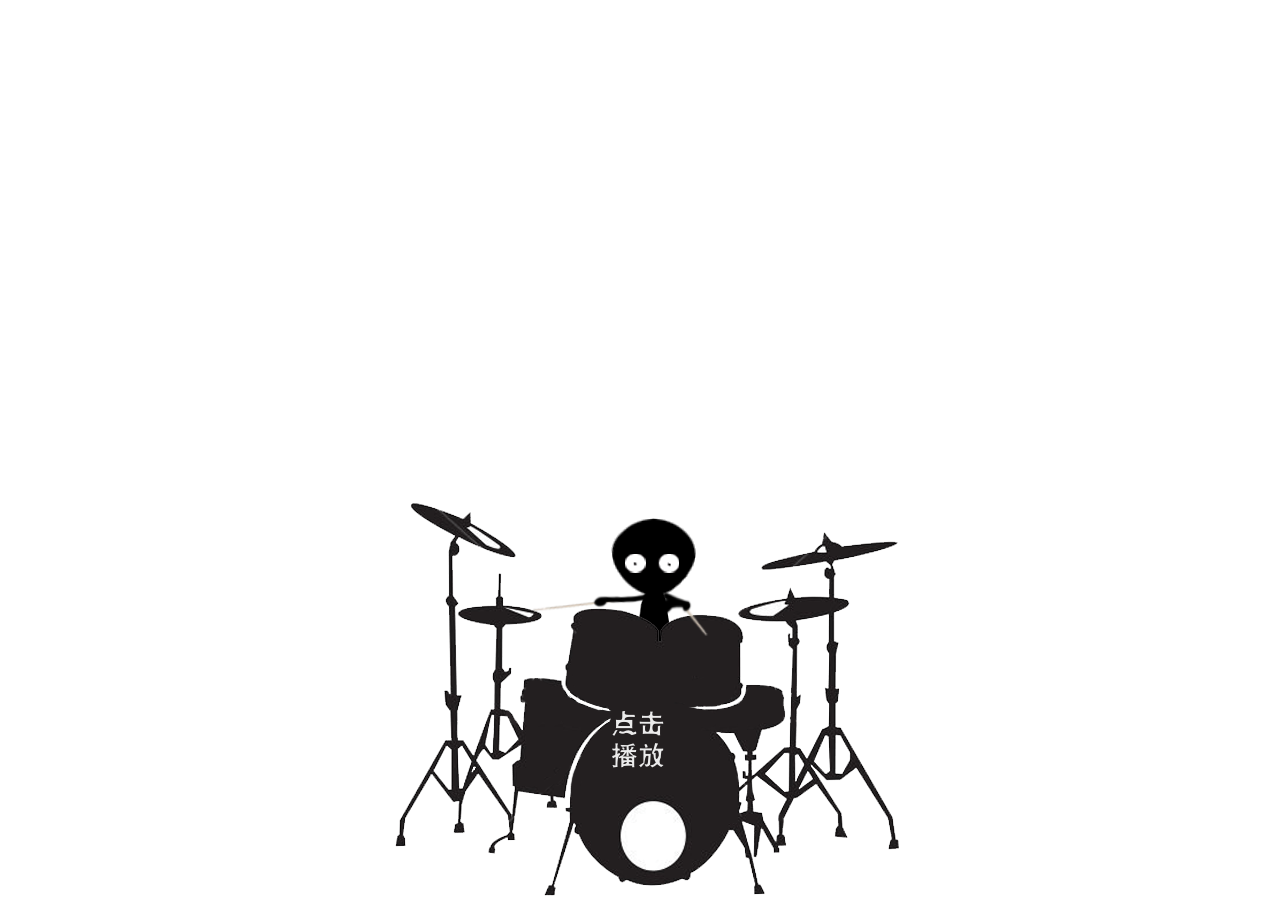
==== index.html @ 36b2d958 "html" ====
<!DOCTYPE html>
<html lang="en">
<head>
    <meta charset="UTF-8">
    <meta name="viewport"
          content="width=device-width, user-scalable=no, initial-scale=1.0, maximum-scale=1.0, minimum-scale=1.0">
    <title>My_Resume</title>
    <link rel="stylesheet" charset="utf-8" type="text/css" href="css/reset.min.css" />
    <link rel="stylesheet" charset="utf-8" type="text/css" href="css/swiper.min.css" />
    <link rel="stylesheet" charset="utf-8" type="text/css" href="css/index.css" />
</head>
<body>
    <section id="main" class="main">
        <!--MUSIC-->
        <div class="music" id="musicMenu">
            <audio id="musicAudio" src="audio/bgAudio.mp3" preload="none" loop ></audio>
        </div>
        <!-- CONTENT -->
        <div class="swiper-container">
            <div class="swiper-wrapper">
                <!-- slide 1 action -->
                <div class="swiper-slide page1">

                    <!-- center -->
                    <img src="img/one/1.bg.jpg"/>
                    <img src="img/one/1.center.png"/>
                    <img src="img/one/1.center_left.png"/>
                    <img src="img/one/1.center_right.png"/>
                    <!--<img id="start" src="img/one/1.center_down.png"/>-->

                    <!-- left -->
                    <img src="img/one/1.left_up.png"/>
                    <img src="img/one/1.left_center.png"/>
                    <img src="img/one/1.left_down.png"/>
                    <!-- right -->
                    <img src="img/one/1.right_up.png"/>
                    <img src="img/one/1.right_center.png"/>
                    <img src="img/one/1.right_down.png"/>

                    <img src="img/one/1.titles.png"/>
                    <span id="start" class=""></span>
                </div>
                <!-- slide 2  Job-->
                <div class="swiper-slide page2">
                    <img src="img/two/2.bg1.png"/>
                    <img src="img/two/2.bg2.jpg"/>
                    <img src="img/two/2.littePeople.png"/>
                    <img src="img/two/2.bg1.png"/>
                    <h2>工作经历</h2>

                    <section class="item1">
                        <img class="circleInner" src="img/two/2.circle_center.png"/>
                        <img class="circleOuter" src="img/two/2.circle_up.png"/>
                        <span class="time1">2015.3 -  2016.5</span>
                        <span class="detail1">北京联想利泰软件有限公司 .Net</span>
                    </section>

                    <section class="item2">
                        <img class="circleInner" src="img/two/2.circle_center.png"/>
                        <img  class="circleOuter" src="img/two/2.circle_up.png"/>
                        <span class="time2">2014.6 -  2015.3</span>
                        <span class="detail2">北京起讯名扬科技有限公司 .Net</span>
                    </section>

                    <section class="item3">
                        <img class="circleInner" src="img/two/2.circle_center.png"/>
                        <img class="circleOuter" src="img/two/2.circle_up.png"/>
                        <span class="time3">2013.3 -  2014.5</span>
                        <span class="detail3">北京融创禹诚科技发展有限公司</span>
                    </section>


                </div>
                <!-- slide 3  skill-->
                <div class="swiper-slide page3">

                    <img src="img/three/3.bg.jpg"/>
                    <img src="img/three/3.RunpPeople.gif"/>
                    <img src="img/three/3.tree1.png"/>
                    <img src="img/three/3.tree2.png"/>
                    <img src="img/three/3.tree3.png"/>
                    <img src="img/three/3.bg2.jpg"/>
                    <img src="img/three/3.stopPeople.png"/>
                    <img src="img/three/3.flyPeople.png"/>
                    <h2>专业技能</h2>

                    <section class="flyCon">
                        <span>Asp.Net</span>
                        <span>WebForm</span>
                        <span>MVC</span>
                        <span>AJAX</span>
                        <span>BootStrap</span>
                        <span>EasyUI</span>
                        <span>ExtJs</span>
                        <span>WebServers</span>
                        <span>SVN</span>
                        <span>TFS</span>
                        <span>GitHub</span>
                        <span>HTML5</span>
                        <span>Css3</span>
                        <span>SQL Server</span>
                        <span>MySQL</span>
                        <span>SSIS</span>
                    </section>

                    <section class="skillCon">
                        <p>
                            熟悉 .NetFramework ,C#, B/S、C/S模式编程.<br/>
                            熟悉Asp.Net MVC4.0 , Asp.Net WebForm 开发.<br/>
                            熟悉AJAX，JavaScript，JQuery<br/>
                            熟悉BootStrap，EasyUI，ExtJs 第三方JS类库<br/>
                            熟悉WebServers<br/>
                            熟悉SVN TFS GitHub代码管理工具<br/>
                            熟悉HTML5 ，Css3样式的编写<br/>
                            熟悉Microsoft SQL Server ，MySQL，SQL Server Integration Services
                        </p>
                    </section>

                </div>

                <!-- slide 4 project-->
                <div class="swiper-slide page4">
                    <img src="img/four/4.bg.jpg"/>
                    <img src="img/four/4.rightBottom.png"/>
                    <img src="img/four/4.floatCenter.png"/>
                    <h2>项目经验</h2>
                    <section class="pCon">
                        <i></i>
                        <span>联想TMS运输管理系统</span>
                        <i></i>
                        <span>联想SEC物流信息系统</span>
                        <i></i>
                        <span>世纪新塬OA系统</span>
                        <i></i>
                        <span>衣来衣往</span>
                        <i></i>
                        <span>餐饮平台</span>
                        <i></i>
                        <span>中国房地产策划师联谊会(微信公众号)</span>
                        <i></i>
                        <span>内容管理和商品销售系统</span>

                    </section>



                </div>

                <!-- slide 5 education experience-->
                <div class="swiper-slide page5">
                    <img src="img/five/5.bg.jpg"/>
                    <section class="info">
                        <span>殷世琦</span>
                        <span>150103<br/>10618</span>
                        <span>意向:</span>
                        <span>前端开发<br/>工程师</span>
                        <span>北京工业<br/>大学</span>
                        <span>三年.Net<br/>开发经验</span>
                    </section>
                </div>
            </div>

        </div>


    </section>





    <script type="text/javascript" charset="utf-8" src="js/swiper.min.js"></script>
    <script type="text/javascript" charset="utf-8" src="js/index.js"></script>

</body>
</html>
<script type="text/javascript">


</script>
---- css/index.css ----
html {
    font-size: 100px; /*DESW:640*960*/
}

html, body, .main, .swiper-container, .swiper-slide {
    width: 100%;
    height: 100%;
    overflow: hidden;
}



/* ======== page1 ======== */
.page1 {
    position: relative;
    /*background: url("../img/swiper/bg1.jpg") no-repeat;*/
    background-size: cover;
}

.page1 img {
    position: absolute;
    /*opacity: 0;*/
}

.page1 span{
    display: block;
    position:absolute;
    top:7.10rem;
    left:2.9rem;
    width:0.9rem;
    height:0.95rem;
    z-index:11;
    opacity:1;
    background:url("../img/one/1.center_down.png") no-repeat;

}

@media all and (max-width:400px){
    .page1 span{
        top:6.9rem;
        left:2.8rem;
        width:1.2rem;
        height: 1.2rem;
    }
}



.page1 .moveStart{
    -webkit-animation: fadeOutDownBig 1.5s linear 0s 1 both;
    animation: fadeOutDownBig 1.5s linear 0s 1 both;
}

@-webkit-keyframes fadeOutDownBig {
    from {
        opacity: 1;
    }

    to {
        opacity: 0;
        -webkit-transform: translate3d(0, 2000px, 0);
        transform: translate3d(0, 2000px, 0);
    }
}
@keyframes fadeOutDownBig {
    from {
        opacity: 1;
    }

    to {
        opacity: 0;
        -webkit-transform: translate3d(0, 2000px, 0);
        transform: translate3d(0, 2000px, 0);
    }
}



.page1 img:nth-child(1){
    top:0;
    left:0;
    width:6.4rem;
    height:10.08rem;
    opacity:0;
}

#page1 img:nth-child(1){
    -webkit-animation: bounceIn 0.5s linear 2s 1 both;
    animation: bounceIn 0.5s linear 2s 1 both;

}

@-webkit-keyframes bounceIn {
    from, 20%, 40%, 60%, 80%, to {
        -webkit-animation-timing-function: cubic-bezier(0.215, 0.610, 0.355, 1.000);
        animation-timing-function: cubic-bezier(0.215, 0.610, 0.355, 1.000);
    }

    0% {
        opacity: 0;
        -webkit-transform: scale3d(.3, .3, .3);
        transform: scale3d(.3, .3, .3);
    }

    20% {
        -webkit-transform: scale3d(1.1, 1.1, 1.1);
        transform: scale3d(1.1, 1.1, 1.1);
    }

    40% {
        -webkit-transform: scale3d(.9, .9, .9);
        transform: scale3d(.9, .9, .9);
    }

    60% {
        opacity: 1;
        -webkit-transform: scale3d(1.03, 1.03, 1.03);
        transform: scale3d(1.03, 1.03, 1.03);
    }

    80% {
        -webkit-transform: scale3d(.97, .97, .97);
        transform: scale3d(.97, .97, .97);
    }

    to {
        opacity: 1;
        -webkit-transform: scale3d(1, 1, 1);
        transform: scale3d(1, 1, 1);
    }
}
@keyframes bounceIn {
    from, 20%, 40%, 60%, 80%, to {
        -webkit-animation-timing-function: cubic-bezier(0.215, 0.610, 0.355, 1.000);
        animation-timing-function: cubic-bezier(0.215, 0.610, 0.355, 1.000);
    }

    0% {
        opacity: 0;
        -webkit-transform: scale3d(.3, .3, .3);
        transform: scale3d(.3, .3, .3);
    }

    20% {
        -webkit-transform: scale3d(1.1, 1.1, 1.1);
        transform: scale3d(1.1, 1.1, 1.1);
    }

    40% {
        -webkit-transform: scale3d(.9, .9, .9);
        transform: scale3d(.9, .9, .9);
    }

    60% {
        opacity: 1;
        -webkit-transform: scale3d(1.03, 1.03, 1.03);
        transform: scale3d(1.03, 1.03, 1.03);
    }

    80% {
        -webkit-transform: scale3d(.97, .97, .97);
        transform: scale3d(.97, .97, .97);
    }

    to {
        opacity: 1;
        -webkit-transform: scale3d(1, 1, 1);
        transform: scale3d(1, 1, 1);
    }
}


.page1 img:nth-child(2){
    top:4.85rem;
    left:0rem;
    width:6.4rem;
    height:4.27rem;
    z-index:10;
}

.page1 img:nth-child(3){
    top:5.86rem;
    left:2.22rem;
    width:1.04rem;
    height:0.34rem;
    -webkit-transform:scaleX(1.2) scaleZ(1.3) rotate(-5deg);
    transform:scaleX(1.2) scaleZ(1.3) rotate(-5deg);
}

#page1 img:nth-child(3){
    -webkit-animation: leftArm 0.5s linear 0s infinite both;
    animation: leftArm 0.5s linear 0s infinite both;
}

@-webkit-keyframes leftArm{
    0% {
        -webkit-transform: scaleX(1.2) scaleZ(1.3) rotate(7deg);
        transform: scaleX(1.2) scaleZ(1.3) rotate(7deg);
    }
    10%{
        -webkit-transform: scaleX(1.2) scaleZ(1.3) rotate(4.6deg);
        transform: scaleX(1.2) scaleZ(1.3) rotate(4.6deg);
    }
    15%{
        -webkit-transform: scaleX(1.2) scaleZ(1.3) rotate(2.2deg);
        transform: scaleX(1.2) scaleZ(1.3) rotate(2.2deg);
    }
    25%{
        -webkit-transform: scaleX(1.2) scaleZ(1.3) rotate(-0.2deg);
        transform: scaleX(1.2) scaleZ(1.3) rotate(-0.2deg);
    }
    35%{
        -webkit-transform: scaleX(1.2) scaleZ(1.3) rotate(-2.6deg);
        transform: scaleX(1.2) scaleZ(1.3) rotate(-2.6deg);
    }
    50%{
        -webkit-transform: scaleX(1.2) scaleZ(1.3) rotate(-5deg);
        transform: scaleX(1.2) scaleZ(1.3) rotate(-5deg);
    }
    70%{
        -webkit-transform: scaleX(1.2) scaleZ(1.3) rotate(-2.6deg);
        transform: scaleX(1.2) scaleZ(1.3) rotate(-2.6deg);
    }
    80%{
        -webkit-transform: scaleX(1.2) scaleZ(1.3) rotate(-0.2deg);
        transform: scaleX(1.2) scaleZ(1.3) rotate(-0.2deg);
    }
    95%{
        -webkit-transform: scaleX(1.2) scaleZ(1.3) rotate(4.6deg);
        transform: scaleX(1.2) scaleZ(1.3) rotate(4.6deg);
    }
    100%{
        -webkit-transform: scaleX(1.2) scaleZ(1.3) rotate(2.2deg);
        transform: scaleX(1.2) scaleZ(1.3) rotate(2.2deg);
    }

}
@keyframes leftArm{
    0% {
        -webkit-transform: scaleX(1.2) scaleZ(1.3) rotate(7deg);
        transform: scaleX(1.2) scaleZ(1.3) rotate(7deg);
    }
    10%{
        -webkit-transform: scaleX(1.2) scaleZ(1.3) rotate(4.6deg);
        transform: scaleX(1.2) scaleZ(1.3) rotate(4.6deg);
    }
    15%{
        -webkit-transform: scaleX(1.2) scaleZ(1.3) rotate(2.2deg);
        transform: scaleX(1.2) scaleZ(1.3) rotate(2.2deg);
    }
    25%{
        -webkit-transform: scaleX(1.2) scaleZ(1.3) rotate(-0.2deg);
        transform: scaleX(1.2) scaleZ(1.3) rotate(-0.2deg);
    }
    35%{
        -webkit-transform: scaleX(1.2) scaleZ(1.3) rotate(-2.6deg);
        transform: scaleX(1.2) scaleZ(1.3) rotate(-2.6deg);
    }
    50%{
        -webkit-transform: scaleX(1.2) scaleZ(1.3) rotate(-5deg);
        transform: scaleX(1.2) scaleZ(1.3) rotate(-5deg);
    }
    70%{
        -webkit-transform: scaleX(1.2) scaleZ(1.3) rotate(-2.6deg);
        transform: scaleX(1.2) scaleZ(1.3) rotate(-2.6deg);
    }
    80%{
        -webkit-transform: scaleX(1.2) scaleZ(1.3) rotate(-0.2deg);
        transform: scaleX(1.2) scaleZ(1.3) rotate(-0.2deg);
    }
    95%{
        -webkit-transform: scaleX(1.2) scaleZ(1.3) rotate(4.6deg);
        transform: scaleX(1.2) scaleZ(1.3) rotate(4.6deg);
    }
    100%{
        -webkit-transform: scaleX(1.2) scaleZ(1.3) rotate(2.2deg);
        transform: scaleX(1.2) scaleZ(1.3) rotate(2.2deg);
    }

}



.page1 img:nth-child(4){
    top:5.94rem;
    right:2.53rem;
    width:0.45rem;
    height:0.34rem;
    z-index:11;
    -webkit-transform:scaleX(1.05) scaleY(1.3) translate(0rem,0.02rem);
    transform:scaleX(1.05) scaleY(1.3) translate(0rem,0.02rem);

}

#page1 img:nth-child(4){
    -webkit-animation: rightArm 0.5s linear 2.5s infinite both;
    animation: rightArm 0.5s linear 2.5s infinite both;

}
@-webkit-keyframes rightArm{
    0%{
        -webkit-transform:scaleX(1.05) scaleY(1.3) translate(0rem,0.02rem);
        transform:scaleX(1.05) scaleY(1.3) translate(0rem,0.02rem);
    }
    15%{
        -webkit-transform:scaleX(1.05) scaleY(1.3) translate(0rem,0.03rem);
        transform:scaleX(1.05) scaleY(1.3) translate(0rem,0.04rem);
    }
    30%{
        -webkit-transform:scaleX(1.05) scaleY(1.4) translate(0rem,0.04rem);
        transform:scaleX(1.05) scaleY(1.4) translate(0rem,0.04rem);
    }
    45% {
        -webkit-transform:scaleX(1.05) scaleY(1.5) translate(0rem,0.05rem);
        transform:scaleX(1.05) scaleY(1.5) translate(0rem,0.05rem);
    }
    55%{
        -webkit-transform:scaleX(1.05) scaleY(1.4) translate(0rem,0.04rem);
        transform:scaleX(1.05) scaleY(1.4) translate(0rem,0.04rem);
    }
    70%{
        -webkit-transform:scaleX(1.05) scaleY(1.3) translate(0rem,0.03rem);
        transform:scaleX(1.05) scaleY(1.3) translate(0rem,0.03rem);
    }
    100%{
        -webkit-transform:scaleX(1.05) scaleY(1.3) translate(0rem,0.02rem);
        transform:scaleX(1.05) scaleY(1.3) translate(0rem,0.02rem);
    }

}
@keyframes rightArm{
    0%{
        -webkit-transform:scaleX(1.05) scaleY(1.3) translate(0rem,0.02rem);
        transform:scaleX(1.05) scaleY(1.3) translate(0rem,0.02rem);
    }
    15%{
        -webkit-transform:scaleX(1.05) scaleY(1.3) translate(0rem,0.03rem);
        transform:scaleX(1.05) scaleY(1.3) translate(0rem,0.04rem);
    }
    30%{
        -webkit-transform:scaleX(1.05) scaleY(1.4) translate(0rem,0.04rem);
        transform:scaleX(1.05) scaleY(1.4) translate(0rem,0.04rem);
    }
    45% {
        -webkit-transform:scaleX(1.05) scaleY(1.5) translate(0rem,0.05rem);
        transform:scaleX(1.05) scaleY(1.5) translate(0rem,0.05rem);
    }
    55%{
        -webkit-transform:scaleX(1.05) scaleY(1.4) translate(0rem,0.04rem);
        transform:scaleX(1.05) scaleY(1.4) translate(0rem,0.04rem);
    }
    70%{
        -webkit-transform:scaleX(1.05) scaleY(1.3) translate(0rem,0.03rem);
        transform:scaleX(1.05) scaleY(1.3) translate(0rem,0.03rem);
    }
    100%{
        -webkit-transform:scaleX(1.05) scaleY(1.3) translate(0rem,0.02rem);
        transform:scaleX(1.05) scaleY(1.3) translate(0rem,0.02rem);
    }

}



/* left */
.page1 img:nth-child(5){
    top:-0.9rem;
    left:-0.8rem;
    width:3.50rem;
    height:3.70rem;
    opacity:0;
}

.page1 img:nth-child(6){
    top:1.8rem;
    left:-0.1rem;
    width:2.77rem;
    height:2.04rem;
    opacity:0;
}

.page1 img:nth-child(7){
    top:3.3rem;
    left:0rem;
    width:2.77rem;
    height:5.97rem;
    opacity:0;
}

#page1 img:nth-child(5){
    -webkit-animation: bounceInRight 0.5s linear 0.3s 1 both;
    animation: bounceInRight 0.5s linear 0.3s 1 both;
}

#page1 img:nth-child(6){
    -webkit-animation: bounceInRight 0.5s linear 0.6s 1 both;
    animation: bounceInRight 0.5s linear 0.6s 1 both;
}

#page1 img:nth-child(7){
    -webkit-animation: bounceInRight 0.5s linear 0.0s 1 both;
    animation: bounceInRight 0.5s linear 0.0s 1 both;
}


@-webkit-keyframes bounceInRight {
    from, 60%, 75%, 90%, to {
        -webkit-animation-timing-function: cubic-bezier(0.215, 0.610, 0.355, 1.000);
        animation-timing-function: cubic-bezier(0.215, 0.610, 0.355, 1.000);
    }

    from {
        opacity: 0;
        -webkit-transform: translate3d(3000px, 0, 0);
        transform: translate3d(3000px, 0, 0);
    }

    60% {
        opacity: 1;
        -webkit-transform: translate3d(-25px, 0, 0);
        transform: translate3d(-25px, 0, 0);
    }

    75% {
        -webkit-transform: translate3d(10px, 0, 0);
        transform: translate3d(10px, 0, 0);
        opacity:1;
    }

    90% {
        -webkit-transform: translate3d(-5px, 0, 0);
        transform: translate3d(-5px, 0, 0);
    }

    to {
        opacity:1;
        -webkit-transform: none;
        transform: none;
    }
}
@keyframes bounceInRight {
    from, 60%, 75%, 90%, to {
        -webkit-animation-timing-function: cubic-bezier(0.215, 0.610, 0.355, 1.000);
        animation-timing-function: cubic-bezier(0.215, 0.610, 0.355, 1.000);
    }

    from {
        opacity: 0;
        -webkit-transform: translate3d(3000px, 0, 0);
        transform: translate3d(3000px, 0, 0);
    }

    60% {
        opacity: 1;
        -webkit-transform: translate3d(-25px, 0, 0);
        transform: translate3d(-25px, 0, 0);
    }

    75% {
        opacity:1;
        -webkit-transform: translate3d(10px, 0, 0);
        transform: translate3d(10px, 0, 0);
    }

    90% {
        -webkit-transform: translate3d(-5px, 0, 0);
        transform: translate3d(-5px, 0, 0);
    }

    to {
        opacity:1;
        -webkit-transform: none;
        transform: none;
    }
}


/* right */

.page1 img:nth-child(8){
    top:-0.9rem;
    right:-0.8rem;
    width:3.50rem;
    height:3.70rem;
    opacity:0;
}

.page1 img:nth-child(9){
    top:1.8rem;
    right:-0.1rem;
    width:2.77rem;
    height:2.04rem;
    opacity:0;
}

.page1 img:nth-child(10){
    top:3.3rem;
    right:0rem;
    width:2.77rem;
    height:5.97rem;
    opacity:0;
}


#page1 img:nth-child(8){
    -webkit-animation: bounceInLeft 0.5s linear 1.5s 1 both;
    animation: bounceInLeft 0.5s linear 1.5s 1 both;
}

#page1 img:nth-child(9){
    -webkit-animation: bounceInLeft 0.5s linear 1.2s 1 both;
    animation: bounceInLeft 0.5s linear 1.2s 1 both;
}

#page1 img:nth-child(10){
    -webkit-animation: bounceInLeft 0.5s linear 0.9s 1 both;
    animation: bounceInLeft 0.5s linear 0.9s 1 both;
}

@-webkit-keyframes bounceInLeft {
    from, 60%, 75%, 90%, to {
        -webkit-animation-timing-function: cubic-bezier(0.215, 0.610, 0.355, 1.000);
        animation-timing-function: cubic-bezier(0.215, 0.610, 0.355, 1.000);
    }

    0% {
        opacity: 0;
        -webkit-transform: translate3d(-3000px, 0, 0);
        transform: translate3d(-3000px, 0, 0);
    }

    60% {
        opacity: 1;
        -webkit-transform: translate3d(25px, 0, 0);
        transform: translate3d(25px, 0, 0);
    }

    75% {
        opacity:1;
        -webkit-transform: translate3d(-10px, 0, 0);
        transform: translate3d(-10px, 0, 0);
    }

    90% {
        -webkit-transform: translate3d(5px, 0, 0);
        transform: translate3d(5px, 0, 0);
    }

    to {
        opacity:1;
        -webkit-transform: none;
        transform: none;
    }
}

@keyframes bounceInLeft {
    from, 60%, 75%, 90%, to {
        -webkit-animation-timing-function: cubic-bezier(0.215, 0.610, 0.355, 1.000);
        animation-timing-function: cubic-bezier(0.215, 0.610, 0.355, 1.000);
    }

    0% {
        opacity: 0;
        -webkit-transform: translate3d(-3000px, 0, 0);
        transform: translate3d(-3000px, 0, 0);
    }

    60% {
        opacity: 1;
        -webkit-transform: translate3d(25px, 0, 0);
        transform: translate3d(25px, 0, 0);
    }

    75% {
        opacity:1;
        -webkit-transform: translate3d(-10px, 0, 0);
        transform: translate3d(-10px, 0, 0);
    }

    90% {
        -webkit-transform: translate3d(5px, 0, 0);
        transform: translate3d(5px, 0, 0);
    }

    to {
        opacity:1;
        -webkit-transform: none;
        transform: none;
    }
}


.page1 img:nth-child(11){
    top:2rem;
    left:2.7rem;
    width:1.02rem;
    height:1.97rem;
    opacity:0;
}

#page1 img:nth-child(11){
    -webkit-animation: rotateIn 1s linear 2.5s 1 both;
    animation: rotateIn 1s linear 2.5s 1 both;

}
@-webkit-keyframes rotateIn {
    from {
        -webkit-transform-origin: center;
        transform-origin: center;
        -webkit-transform: rotate3d(0, 0, 1, -200deg);
        transform: rotate3d(0, 0, 1, -200deg);
        opacity: 0;
    }

    to {
        -webkit-transform-origin: center;
        transform-origin: center;
        -webkit-transform: none;
        transform: none;
        opacity: 1;
    }
}

@keyframes rotateIn {
    from {
        -webkit-transform-origin: center;
        transform-origin: center;
        -webkit-transform: rotate3d(0, 0, 1, -200deg);
        transform: rotate3d(0, 0, 1, -200deg);
        opacity: 0;
    }

    to {
        -webkit-transform-origin: center;
        transform-origin: center;
        -webkit-transform: none;
        transform: none;
        opacity: 1;
    }
}



/* ======== page2 ======== */

.page2 {
    position: relative;
    /*background: url("../img/swiper/bg1.jpg") no-repeat;*/
    background-size: cover;
}

.page2 img{
    position:absolute;
}



.page2 img:nth-child(1){
    top:0;
    left:0;
    width:6.4rem;
    height:10.08rem;
    z-index:2;
    opacity: 0;
}

#page2 img:nth-child(1){
    -webkit-animation: slideInUp 1s linear 0s 1 both;
    animation: slideInUp 1s linear 0s 1 both;
}
@-webkit-keyframes slideInUp {
    from {

        -webkit-transform: translate3d(0, 100%, 0);
        transform: translate3d(0, 100%, 0);
        visibility: visible;
    }
    0%{
        opacity:0;
    }
    3%{
        opacity:1;
    }
    to {
        opacity:1;
        -webkit-transform: translate3d(0, 0, 0);
        transform: translate3d(0, 0, 0);
    }
}
@keyframes slideInUp {
    from {
        -webkit-transform: translate3d(0, 100%, 0);
        transform: translate3d(0, 100%, 0);
        visibility: visible;
    }
    0%{
        opacity:0;
    }
    3%{
        opacity:1;
    }
    to {
        opacity:1;
        -webkit-transform: translate3d(0, 0, 0);
        transform: translate3d(0, 0, 0);
    }
}


.page2 img:nth-child(2){
    top:6rem;
    left:0;
    width:16.8rem;
    height:3.55rem;
    z-index:1;
    opacity:0;
}
#page2 img:nth-child(2){
    -webkit-animation: leftRun 10s linear 1.1s 1 both;
    animation: leftRun 10s linear 1.1s 1 both;

}
@-webkit-keyframes leftRun{
    0%{
        left:0rem;
    }
    3%{
        opacity:1;
    }
    5%{

        left:-0.5rem;
    }
    10%{
        left:-1rem;
    }
    15%{
        left:-1.5rem;
    }
    20%{
        left:-2rem;
    }
    25%{
        left:-2.5rem;
    }
    30%{
        left:-3rem;
    }
    35%{
        left:-3.5rem;
    }
    40%{
        left:-4rem;
    }
    45%{
        left:-4.5rem;
    }
    50%{
        left:-5rem;
    }
    55%{
        left:-5.5rem;
    }
    60%{
        left:-6rem;
    }
    65%{
        left:-6.5rem;
    }
    70%{
        left:-7rem;
    }
    80%{
        left:-7.5rem;
    }
    90%{
        left:-8rem;
    }
    100%{
        opacity:1;
        left:-8.5rem;
    }
}
@keyframes leftRun{
    0%{
        left:0rem;
    }
    3%{
        opacity:1;
    }
    5%{

        left:-0.5rem;
    }
    10%{
        left:-1rem;
    }
    15%{
        left:-1.5rem;
    }
    20%{
        left:-2rem;
    }
    25%{
        left:-2.5rem;
    }
    30%{
        left:-3rem;
    }
    35%{
        left:-3.5rem;
    }
    40%{
        left:-4rem;
    }
    45%{
        left:-4.5rem;
    }
    50%{
        left:-5rem;
    }
    55%{
        left:-5.5rem;
    }
    60%{
        left:-6rem;
    }
    65%{
        left:-6.5rem;
    }
    70%{
        left:-7rem;
    }
    80%{
        left:-7.5rem;
    }
    90%{
        left:-8rem;
    }
    100%{
        opacity:1;
        left:-8.5rem;
    }
}



.page2 img:nth-child(3){
    top:1.85rem;
    left:1.6rem;
    width:0.31rem;
    height:0.68rem;
    z-index:2;
    opacity:0;
}

#page2 img:nth-child(3){
    -webkit-animation: moveJump 8s linear 2s 1 both;
    animation: moveJump 8s linear 2s 1 both;
}
@-webkit-keyframes moveJump{
0%{
    opacity:0.5;
    left:1.6rem;
}
3%{
    opacity:1;
}
5%{

    left:1.7rem;
}
10%{
    left:1.8rem;
}
15%{
    left:1.9rem;
}
20%{
    left:1.95rem;
}
25%{
    left:1.97rem;
}
30%{
    left:2.03rem;
}
35%{
    left:2.05rem;
}
40%{
    left:2.09rem;
}
45%{
    top:1.75rem;
    left:2.19rem;
}
50%{
    top:1.65rem;
    left:2.29rem;

}
55%{
    top:1.65rem;
    left:2.31rem;
}
60%{
    top:1.95rem;
    left:2.52rem;
}
65%{
    top:2.15rem;
    left:2.72rem;
}
70%{
    top:2.35rem;
    left:3.02rem;
}
75%{
    top:2.55rem;
    left:3.12rem;
}
80%{
    top:2.75rem;
    left:3.22rem;
}
85%{
    top:2.95rem;
    left:3.32rem;
}

90%{
    top:3.15rem;
    left:3.42rem;

}
95%{
    top:3.35rem;
    left:3.52rem;

}
100%{
    opacity:1;
    top:3.55rem;
    left:3.62rem;

}
}
@keyframes moveJump{
    0%{

        left:1.6rem;
    }
    3%{
        opacity:0.5;

    }
    5%{
        opacity:1;
        left:1.7rem;
    }
    10%{
        left:1.8rem;
    }
    15%{
        left:1.9rem;
    }
    20%{
        left:1.95rem;
    }
    25%{
        left:1.97rem;
    }
    30%{
        left:2.03rem;
    }
    35%{
        left:2.05rem;
    }
    40%{
        left:2.09rem;
    }
    45%{
        top:1.75rem;
        left:2.19rem;
    }
    50%{
        top:1.65rem;
        left:2.29rem;

    }
    55%{
        top:1.65rem;
        left:2.51rem;
    }
    60%{
        top:1.95rem;
        left:2.67rem;
    }
    65%{
        top:2.15rem;
        left:2.87rem;
    }
    70%{
        top:2.35rem;
        left:3.02rem;
    }
    75%{
        top:2.55rem;
        left:3.12rem;
    }
    80%{
        top:2.75rem;
        left:3.22rem;
    }
    85%{
        top:2.95rem;
        left:3.32rem;
    }

    90%{
         top:3.15rem;
         left:3.42rem;

     }
    95%{
        top:3.35rem;
        left:3.52rem;

    }
    100%{
        opacity:1;
        top:3.55rem;
        left:3.62rem;

    }
}



.page2 img:nth-child(4){
    top:0;
    left:0;
    width:6.4rem;
    height:10.08rem;
    z-index:2;
    opacity: 0;
    -webkit-transform:scaleX(3) scale(3);;
    transform:scaleX(3) scale(3);


}
#page2 img:nth-child(4){
    -webkit-animation: tada 1s linear 10s 1 both;
    animation: tada 1s linear 10s 1 both;

}
@-webkit-keyframes tada {
    from {
        opacity: 0;
        -webkit-transform: scale3d(1, 1, 1);
        transform: scale3d(1, 1, 1) scale(0);

    }

    10%, 20% {
        opacity: 1;
        -webkit-transform: scale3d(.9, .9, .9) rotate3d(0, 0, 1, -3deg);
        transform: scale3d(.9, .9, .9) rotate3d(0, 0, 1, -3deg) ;
    }

    30%, 50%, 70%, 90% {
        -webkit-transform: scale3d(1.1, 1.1, 1.1) rotate3d(0, 0, 1, 3deg);
        transform: scale3d(1.1, 1.1, 1.1) rotate3d(0, 0, 1, 3deg);
    }

    40%, 60%, 80% {
        -webkit-transform: scale3d(1.1, 1.1, 1.1) rotate3d(0, 0, 1, -3deg);
        transform: scale3d(1.1, 1.1, 1.1) rotate3d(0, 0, 1, -3deg);
    }

    to {
        opacity: 1;
        -webkit-transform: scale3d(1, 1, 1);
        transform: scale3d(1, 1, 1) scale(3);
    }
}
@keyframes tada {
    from {
        opacity: 0;
        -webkit-transform: scale3d(1, 1, 1);
        transform: scale3d(1, 1, 1) scale(0);

    }

    10%, 20% {
        opacity: 1;
        -webkit-transform: scale3d(.9, .9, .9) rotate3d(0, 0, 1, -3deg);
        transform: scale3d(.9, .9, .9) rotate3d(0, 0, 1, -3deg);
    }

    30%, 50%, 70%, 90% {
        -webkit-transform: scale3d(1.1, 1.1, 1.1) rotate3d(0, 0, 1, 3deg);
        transform: scale3d(1.1, 1.1, 1.1) rotate3d(0, 0, 1, 3deg);
    }

    40%, 60%, 80% {
        -webkit-transform: scale3d(1.1, 1.1, 1.1) rotate3d(0, 0, 1, -3deg);
        transform: scale3d(1.1, 1.1, 1.1) rotate3d(0, 0, 1, -3deg);
    }

    to {
        opacity: 1;
        -webkit-transform: scale3d(1, 1, 1);
        transform:scaleX(3) scale3d(1, 1, 1)  scale(3);

    }
}



.page2 h2{
    position:absolute;
    top: 1rem;
    left:1rem;
    /*font-family:"微软雅黑";*/
    z-index:3;
    opacity: 0;
    font-size:0.5rem;
    color:#fff;
}
#page2 h2{
    -webkit-animation: lightSpeedIn 1s linear 12s 1 both;
    animation: lightSpeedIn 1s linear 12s 1 both;

}
@-webkit-keyframes lightSpeedIn {
    from {
        -webkit-transform: translate3d(100%, 0, 0) skewX(-30deg);
        transform: translate3d(100%, 0, 0) skewX(-30deg);
        opacity: 0;
    }

    60% {
        -webkit-transform: skewX(20deg);
        transform: skewX(20deg);
        opacity: 1;
    }

    80% {
        -webkit-transform: skewX(-5deg);
        transform: skewX(-5deg);
        opacity: 1;
    }

    to {
        -webkit-transform: none;
        transform: none;
        opacity: 1;
    }
}
@keyframes lightSpeedIn {
    from {
        -webkit-transform: translate3d(100%, 0, 0) skewX(-30deg);
        transform: translate3d(100%, 0, 0) skewX(-30deg);
        opacity: 0;
    }

    60% {
        -webkit-transform: skewX(20deg);
        transform: skewX(20deg);
        opacity: 1;
    }

    80% {
        -webkit-transform: skewX(-5deg);
        transform: skewX(-5deg);
        opacity: 1;
    }

    to {
        -webkit-transform: none;
        transform: none;
        opacity: 1;
    }
}

/* circle */
.page2 img.circleInner{
    top:1.8rem;
    left:1.6rem;
    width:1.48rem;
    height:1.48rem;
    z-index:2;
}

.page2 img.circleOuter{
    top:1.8rem;
    left:1.6rem;
    width:1.72rem;
    height:1.71rem;
    z-index:2;
}

.page2 .item1 img:nth-child(1){
    top:2.3rem;
    left:0.6rem;
    width:1.48rem;
    height:1.48rem;
    z-index:3;
    opacity: 0;
}
#page2 .item1 img:nth-child(1){
    -webkit-animation: lightSpeedIn 1s linear 13s 1 both,fzhuan 5s linear 14s infinite both;
    animation: lightSpeedIn 1s linear 13s 1 both,fzhuan 5s linear 14s infinite both;
 }

.page2 .item1 img:nth-child(2){
    top:2.194rem;
    left:0.47rem;
    width:1.72rem;
    height:1.71rem;
    z-index:3;
    opacity: 0;
}

#page2 .item1 img:nth-child(2){
    -webkit-animation: lightSpeedIn 1s linear 14s 1 both,zhuan 3s linear 15s infinite both;
    animation: lightSpeedIn 1s linear 14s 1 both,zhuan 3s linear 15s infinite both;
}
@-webkit-keyframes lightSpeedIn {
    from {
        -webkit-transform: translate3d(100%, 0, 0) skewX(-30deg);
        transform: translate3d(100%, 0, 0) skewX(-30deg);
        opacity: 0;
    }

    60% {
        -webkit-transform: skewX(20deg);
        transform: skewX(20deg);
        opacity: 1;
    }

    80% {
        -webkit-transform: skewX(-5deg);
        transform: skewX(-5deg);
        opacity: 1;
    }

    to {
        -webkit-transform: none;
        transform: none;
        opacity: 1;
    }
}

@keyframes lightSpeedIn {
    from {
        -webkit-transform: translate3d(100%, 0, 0) skewX(-30deg);
        transform: translate3d(100%, 0, 0) skewX(-30deg);
        opacity: 0;
    }

    60% {
        -webkit-transform: skewX(20deg);
        transform: skewX(20deg);
        opacity: 1;
    }

    80% {
        -webkit-transform: skewX(-5deg);
        transform: skewX(-5deg);
        opacity: 1;
    }

    to {
        -webkit-transform: none;
        transform: none;
        opacity: 1;
    }
}

@-webkit-keyframes zhuan {
    to{
        /*transition:5s linear;*/
        -webkit-transform:rotate(360deg);
        transform:rotate(360deg);

    }
}

@keyframes zhuan {
    to{
    /*transition:10s linear;*/
    -webkit-transform:rotate(360deg);
    transform:rotate(360deg);

}
}
@-webkit-keyframes fzhuan {
    to{
        /*transition:10s linear;*/
        -webkit-transform:rotate(-360deg);
        transform:rotate(-360deg);

    }
}

@keyframes fzhuan {
    to{
        /*transition:10s linear;*/
        -webkit-transform:rotate(-360deg);
        transform:rotate(-360deg);

    }
}


.page2 span{
    position:absolute;
    /*display:block;*/
    width:0.7rem;
    height:0.7rem;
    font-size:0.1rem;
    color:#fff;
    z-index:3;
}

.page2 span.time1{
    top:2.6rem;
    left:1.03rem;
    opacity:0;
}
#page2 span.time1{
    -webkit-animation: zoomInDown 1s linear 15s 1 both;
    animation: zoomInDown 1s linear 15s 1 both;
}

.page2 span.detail1{
    top:2.59rem;
    left:0.5rem;
    width:5.5rem;
    height: 0.85rem;
    line-height:0.85rem;
    z-index:2;
    box-shadow:0.01rem 0.01rem 0.03rem #eee;
    text-indent:2rem;
    background-color:#051918;
    border-radius: 0.4rem;
    opacity:0;

}

#page2 span.detail1{
    -webkit-animation: zoomInDown 1s linear 14s 1 both;
    animation: zoomInDown 1s linear 14s 1 both;
}
@-webkit-keyframes zoomInDown {
    from {
        opacity: 0;
        -webkit-transform: scale3d(.1, .1, .1) translate3d(0, -1000px, 0);
        transform: scale3d(.1, .1, .1) translate3d(0, -1000px, 0);
        -webkit-animation-timing-function: cubic-bezier(0.550, 0.055, 0.675, 0.190);
        animation-timing-function: cubic-bezier(0.550, 0.055, 0.675, 0.190);
    }

    60% {
        opacity: 1;
        -webkit-transform: scale3d(.475, .475, .475) translate3d(0, 60px, 0);
        transform: scale3d(.475, .475, .475) translate3d(0, 60px, 0);
        -webkit-animation-timing-function: cubic-bezier(0.175, 0.885, 0.320, 1);
        animation-timing-function: cubic-bezier(0.175, 0.885, 0.320, 1);
    }
    to{
        opacity: 1;
    }
}

@keyframes zoomInDown {
    from {
        opacity: 0;
        -webkit-transform: scale3d(.1, .1, .1) translate3d(0, -1000px, 0);
        transform: scale3d(.1, .1, .1) translate3d(0, -1000px, 0);
        -webkit-animation-timing-function: cubic-bezier(0.550, 0.055, 0.675, 0.190);
        animation-timing-function: cubic-bezier(0.550, 0.055, 0.675, 0.190);
    }

    60% {
        opacity: 1;
        -webkit-transform: scale3d(.475, .475, .475) translate3d(0, 60px, 0);
        transform: scale3d(.475, .475, .475) translate3d(0, 60px, 0);
        -webkit-animation-timing-function: cubic-bezier(0.175, 0.885, 0.320, 1);
        animation-timing-function: cubic-bezier(0.175, 0.885, 0.320, 1);
    }
    to{
        opacity: 1;
    }

}



.page2 .item2 img:nth-child(1){
    top:4.8rem;
    left:0.6rem;
    width:1.48rem;
    height:1.48rem;
    z-index:3;
    opacity: 0;
}
#page2 .item2 img:nth-child(1){
    -webkit-animation: lightSpeedIn 1s linear 14.5s 1 both,fzhuan 5s linear 14.5s infinite both;
    animation: lightSpeedIn 1s linear 14.5s 1 both,fzhuan 5s linear 14.5s infinite both;
}

.page2 .item2 img:nth-child(2){
    top:4.694rem;
    left:0.47rem;
    width:1.72rem;
    height:1.71rem;
    z-index:3;
    opacity: 0;
}

#page2 .item2 img:nth-child(2){
    -webkit-animation: lightSpeedIn 1s linear 15s 1 both,zhuan 3s linear 15.5s infinite both;
    animation: lightSpeedIn 1s linear 15s 1 both,zhuan 3s linear 15.5s infinite both;
}




.page2 span.time2{
    top:5.1rem;
    left:1.03rem;
    opacity:0;
}
#page2 span.time2{
    -webkit-animation: zoomInLeft 1s linear 15.5s 1 both;
    animation: zoomInLeft 1s linear 15.5s 1 both;
}

@-webkit-keyframes zoomInLeft {
    from {
        opacity: 0;
        -webkit-transform: scale3d(.1, .1, .1) translate3d(-1000px, 0, 0);
        transform: scale3d(.1, .1, .1) translate3d(-1000px, 0, 0);
        -webkit-animation-timing-function: cubic-bezier(0.550, 0.055, 0.675, 0.190);
        animation-timing-function: cubic-bezier(0.550, 0.055, 0.675, 0.190);
    }

    60% {
        opacity: 1;
        -webkit-transform: scale3d(.475, .475, .475) translate3d(10px, 0, 0);
        transform: scale3d(.475, .475, .475) translate3d(10px, 0, 0);
        -webkit-animation-timing-function: cubic-bezier(0.175, 0.885, 0.320, 1);
        animation-timing-function: cubic-bezier(0.175, 0.885, 0.320, 1);
    }
    to{
        opacity: 1;
    }
}

@keyframes zoomInLeft {
    from {
        opacity: 0;
        -webkit-transform: scale3d(.1, .1, .1) translate3d(-1000px, 0, 0);
        transform: scale3d(.1, .1, .1) translate3d(-1000px, 0, 0);
        -webkit-animation-timing-function: cubic-bezier(0.550, 0.055, 0.675, 0.190);
        animation-timing-function: cubic-bezier(0.550, 0.055, 0.675, 0.190);
    }

    60% {
        opacity: 1;
        -webkit-transform: scale3d(.475, .475, .475) translate3d(10px, 0, 0);
        transform: scale3d(.475, .475, .475) translate3d(10px, 0, 0);
        -webkit-animation-timing-function: cubic-bezier(0.175, 0.885, 0.320, 1);
        animation-timing-function: cubic-bezier(0.175, 0.885, 0.320, 1);
    }
    to{
        opacity: 1;
    }
}


.page2 span.detail2{
    top:5.1rem;
    left:0.5rem;
    width:5.5rem;
    height: 0.85rem;
    line-height:0.85rem;
    z-index:2;
    box-shadow:0.01rem 0.01rem 0.03rem #eee;
    text-indent:2rem;
    background-color:#051918;
    border-radius: 0.4rem;
    opacity:0;

}

#page2 span.detail2{
    -webkit-animation: zoomInRight 1s linear 15s 1 both;
    animation: zoomInRight 1s linear 15s 1 both;
}

@-webkit-keyframes zoomInRight {
    from {
        opacity: 0;
        -webkit-transform: scale3d(.1, .1, .1) translate3d(1000px, 0, 0);
        transform: scale3d(.1, .1, .1) translate3d(1000px, 0, 0);
        -webkit-animation-timing-function: cubic-bezier(0.550, 0.055, 0.675, 0.190);
        animation-timing-function: cubic-bezier(0.550, 0.055, 0.675, 0.190);
    }

    60% {
        opacity: 1;
        -webkit-transform: scale3d(.475, .475, .475) translate3d(-10px, 0, 0);
        transform: scale3d(.475, .475, .475) translate3d(-10px, 0, 0);
        -webkit-animation-timing-function: cubic-bezier(0.175, 0.885, 0.320, 1);
        animation-timing-function: cubic-bezier(0.175, 0.885, 0.320, 1);
    }
    to{
        opacity: 1;
    }
}

@keyframes zoomInRight {
    from {
        opacity: 0;
        -webkit-transform: scale3d(.1, .1, .1) translate3d(1000px, 0, 0);
        transform: scale3d(.1, .1, .1) translate3d(1000px, 0, 0);
        -webkit-animation-timing-function: cubic-bezier(0.550, 0.055, 0.675, 0.190);
        animation-timing-function: cubic-bezier(0.550, 0.055, 0.675, 0.190);
    }

    60% {
        opacity: 1;
        -webkit-transform: scale3d(.475, .475, .475) translate3d(-10px, 0, 0);
        transform: scale3d(.475, .475, .475) translate3d(-10px, 0, 0);
        -webkit-animation-timing-function: cubic-bezier(0.175, 0.885, 0.320, 1);
        animation-timing-function: cubic-bezier(0.175, 0.885, 0.320, 1);
    }
    to{
        opacity: 1;
    }
}





.page2 .item3 img:nth-child(1){
    top:7.3rem;
    left:0.6rem;
    width:1.48rem;
    height:1.48rem;
    z-index:3;
    opacity: 0;
}
#page2 .item3 img:nth-child(1){
    -webkit-animation: lightSpeedIn 1s linear 15.5s 1 both,fzhuan 5s linear 15s infinite both;
    animation: lightSpeedIn 1s linear 15.5s 1 both,fzhuan 5s linear 15s infinite both;
}

.page2 .item3 img:nth-child(2){
    top:7.194rem;
    left:0.47rem;
    width:1.72rem;
    height:1.71rem;
    z-index:3;
    opacity: 0;
}

#page2 .item3 img:nth-child(2){
    -webkit-animation: lightSpeedIn 1s linear 16s 1 both,zhuan 3s linear 16s infinite both;
    animation: lightSpeedIn 1s linear 16s 1 both,zhuan 3s linear 16s infinite both;
}

.page2 span.time3{
    top:7.6rem;
    left:1.03rem;
    opacity:0;
}
#page2 span.time3{
    -webkit-animation: zoomInUp 1s linear 16s 1 both;
    animation: zoomInUp 1s linear 16s 1 both;
}

.page2 span.detail3{
    top:7.6rem;
    left:0.5rem;
    width:5.5rem;
    height: 0.85rem;
    line-height:0.85rem;
    z-index:2;
    box-shadow:0.01rem 0.01rem 0.03rem #eee;
    text-indent:2rem;
    background-color:#051918;
    border-radius: 0.4rem;
    opacity:0;

}

#page2 span.detail3{
    -webkit-animation: zoomInUp 1s linear 15.5s 1 both;
    animation: zoomInUp 1s linear 15.5s 1 both;
}


@-webkit-keyframes zoomInUp {
    from {
        opacity: 0;
        -webkit-transform: scale3d(.1, .1, .1) translate3d(0, 1000px, 0);
        transform: scale3d(.1, .1, .1) translate3d(0, 1000px, 0);
        -webkit-animation-timing-function: cubic-bezier(0.550, 0.055, 0.675, 0.190);
        animation-timing-function: cubic-bezier(0.550, 0.055, 0.675, 0.190);
    }

    60% {
        opacity: 1;
        -webkit-transform: scale3d(.475, .475, .475) translate3d(0, -60px, 0);
        transform: scale3d(.475, .475, .475) translate3d(0, -60px, 0);
        -webkit-animation-timing-function: cubic-bezier(0.175, 0.885, 0.320, 1);
        animation-timing-function: cubic-bezier(0.175, 0.885, 0.320, 1);
    }
    to{
        opacity:1;
    }
}

@keyframes zoomInUp {
    from {
        opacity: 0;
        -webkit-transform: scale3d(.1, .1, .1) translate3d(0, 1000px, 0);
        transform: scale3d(.1, .1, .1) translate3d(0, 1000px, 0);
        -webkit-animation-timing-function: cubic-bezier(0.550, 0.055, 0.675, 0.190);
        animation-timing-function: cubic-bezier(0.550, 0.055, 0.675, 0.190);
    }

    60% {
        opacity: 1;
        -webkit-transform: scale3d(.475, .475, .475) translate3d(0, -60px, 0);
        transform: scale3d(.475, .475, .475) translate3d(0, -60px, 0);
        -webkit-animation-timing-function: cubic-bezier(0.175, 0.885, 0.320, 1);
        animation-timing-function: cubic-bezier(0.175, 0.885, 0.320, 1);
    }
    to{
        opacity:1;
    }

}




/* ======== page3 ======== */

.page3 {
    position: relative;
    /*background: url("../img/swiper/bg1.jpg") no-repeat;*/
    background-size: cover;
}

.page3 img{
    position:absolute;
}

.page3 h2{
    position:absolute;
    top:1rem;
    left:1rem;
    color:white;
    font-size:0.8rem;

    z-index:3;
}

.page3 img:nth-child(1){
    top:0;
    left:0;
    width:25.19rem;
    height:10.08rem;
    opacity:1;
}
#page3 img:nth-child(1){

    -webkit-animation: runBg 10s linear 1s 1 both;
    animation: runBg 10s linear 1s 1 both;

}
@-webkit-keyframes runBg {
    0%{left:-0rem; }
    5%{left:-0.9rem;}
    10%{left:-1.8rem;}
    15%{left:-2.7rem;}
    20%{left:-3.6rem;}
    25%{left:-4.5rem;}
    30%{left:-5.4rem;}
    35%{left:-6.3rem;}
    40%{left:-7.2rem;}
    45%{left:-8.1rem;}
    50%{left:-9rem;}
    55%{left:-9.9rem;}
    60%{left:-10.8rem;}
    65%{left:-11.7rem;}
    70%{left:-12.6rem;}
    75%{left:-13.5rem;}
    80%{left:-14.4rem;}
    85%{left:-15.3rem;}
    90%{left:-16.2rem;}
    95%{left:-17.1rem;}
    100%{left:-18rem;}
    to{
        opacity:1;
        left:-18rem;
    }
}
@keyframes runBg {
    0%{left:-0rem;}
    5%{left:-0.9rem;}
    10%{left:-1.8rem;}
    15%{left:-2.7rem;}
    20%{left:-3.6rem;}
    25%{left:-4.5rem;}
    30%{left:-5.4rem;}
    35%{left:-6.3rem;}
    40%{left:-7.2rem;}
    45%{left:-8.1rem;}
    50%{left:-9rem;}
    55%{left:-9.9rem;}
    60%{left:-10.8rem;}
    65%{left:-11.7rem;}
    70%{left:-12.6rem;}
    75%{left:-13.5rem;}
    80%{left:-14.4rem;}
    85%{left:-15.3rem;}
    90%{left:-16.2rem;}
    95%{left:-17.1rem;}
    100%{left:-18rem;}
    to{
        opacity:1;
        left:-18rem;
    }
}






.page3 img:nth-child(2){
    top:9rem;
    left:-1rem;
    width:1.18rem;
    height:1.53rem;
    opacity:1;
    z-index:1;

}
#page3 img:nth-child(2){

    -webkit-animation: runBgPeople 13s linear 0s 1 both;
    animation: runBgPeople 13s linear 0s 1 both;

}
@-webkit-keyframes runBgPeople{
    0%{ left:-1rem;}
    6%{left:-0.48rem;}
    13%{left:-0rem;}
    19%{left:0.48rem;}
    25%{left:0.96rem;}
    31%{left:1.44rem;}
    37%{left:1.92rem;}
    43%{left:2.42rem;}
    49%{left:2.88rem;}
    55%{left:3.36rem;}
    62%{left:3.84rem;}
    68%{left:4.32rem;}
    74%{left:4.8rem;}
    81%{left:5.27rem;}
    87%{left:5.76rem;}
    95%{left:6.24rem;}
    100%{left:6.72rem;}
    to{
        left:6.7rem;
    }
}
@keyframes runBgPeople{
    0%{ left:-1rem;}
    6%{left:-0.48rem;}
    13%{left:-0rem;}
    19%{left:0.48rem;}
    25%{left:0.96rem;}
    31%{left:1.44rem;}
    37%{left:1.92rem;}
    43%{left:2.42rem;}
    49%{left:2.88rem;}
    55%{left:3.36rem;}
    62%{left:3.84rem;}
    68%{left:4.32rem;}
    74%{left:4.8rem;}
    81%{left:5.27rem;}
    87%{left:5.76rem;}
    95%{left:6.24rem;}
    100%{left:6.72rem;}
    to{
        left:6.7rem;
    }
}



.page3 img:nth-child(3){
    top:-1rem;
    left:1rem;
    width:10.5rem;
    height:12.56rem;
    opacity:0;
    z-index:2;
}
#page3 img:nth-child(3){

    -webkit-animation: runBgTree1 5s linear 5s 1 both;
    animation: runBgTree1 5s linear 5s 1 both;

}
@-webkit-keyframes runBgTree1{
    100%{left:-10rem; opacity:0}
    95%{left:-9.5rem;}
    90%{left:-9.0rem;}
    85%{left:-8.5rem;opacity:1}
    80%{left:-7.6rem;opacity:1}
    75%{left:-6.8rem;opacity:1}
    70%{left:-5.95rem;opacity:1}
    65%{left:-5.1rem;opacity:1}
    60%{left:-4.25rem;opacity:1}
    55%{left:-3.4rem;opacity:1}
    50%{left:-2.55rem;opacity:1}
    45%{left:-1.7rem;opacity:1}
    40%{left:-0.85rem;opacity:1}
    35%{left:-0rem;opacity:1}
    30%{left:0.85rem;opacity:1}
    25%{left:1.7rem;opacity:1}
    20%{left:2.55rem;opacity:1}
    15%{left:3.4rem;opacity:1}
    10%{left:4.25rem;opacity:1}
    5%{left:5.1rem;opacity:1}
    0%{left:7rem;opacity:1}
    to{
        opacity:0;
        left:-10rem;
    }
}
@keyframes runBgTree1{
    100%{left:-10rem; opacity:0}
    95%{left:-9.5rem;}
    90%{left:-9.0rem;}
    85%{left:-8.5rem;opacity:1}
    80%{left:-7.6rem;opacity:1}
    75%{left:-6.8rem;opacity:1}
    70%{left:-5.95rem;opacity:1}
    65%{left:-5.1rem;opacity:1}
    60%{left:-4.25rem;opacity:1}
    55%{left:-3.4rem;opacity:1}
    50%{left:-2.55rem;opacity:1}
    45%{left:-1.7rem;opacity:1}
    40%{left:-0.85rem;opacity:1}
    35%{left:-0rem;opacity:1}
    30%{left:0.85rem;opacity:1}
    25%{left:1.7rem;opacity:1}
    20%{left:2.55rem;opacity:1}
    15%{left:3.4rem;opacity:1}
    10%{left:4.25rem;opacity:1}
    5%{left:5.1rem;opacity:1}
    0%{left:7rem;opacity:1}
    to{
        opacity:0;
        left:-10rem;
    }
}



.page3 img:nth-child(4){
    top:6.92rem;
    left:2.5rem;
    width:2rem;
    height:2.8rem;
    opacity:1;
}


.page3 img:nth-child(5){
    top:8.1rem;
    left:1rem;
    width:1.31rem;
    height:1.70rem;
    opacity:1;
}
#page3 img:nth-child(5){
    -webkit-animation: runBgTree3 8s linear 1s 1 both;
    animation: runBgTree3 8s linear 1s 1 both;

}
@-webkit-keyframes runBgTree3 {
    0%{left:1rem;}
    10%{left:1.1rem;}
    20%{left:1.2rem;}
    30%{left:1.3rem;}
    40%{left:1.4rem;}
    50%{left:1.5rem;}
    60%{left:1.6rem;}
    70%{left:1.7rem;}
    80%{left:1.8rem;}
    90%{left:1.9rem;}
    100%{left:2rem;}
    to{
        left:2rem;
    }
}
@keyframes runBgTree3 {
    0%{left:1rem;}
    10%{left:1.1rem;}
    20%{left:1.2rem;}
    30%{left:1.3rem;}
    40%{left:1.4rem;}
    50%{left:1.5rem;}
    60%{left:1.6rem;}
    70%{left:1.7rem;}
    80%{left:1.8rem;}
    90%{left:1.9rem;}
    100%{left:2rem;}
    to{
        left:2rem;
    }
}


.page3 img:nth-child(6){
    top:0rem;
    left:0rem;
    width:6.42rem;
    height:10.08rem;
    opacity:0;
}
#page3 img:nth-child(6){
    -webkit-animation: fadeIn 1s linear 13s 1 both;
    animation: fadeIn 1s linear 13s 1 both;
}
@-webkit-keyframes fadeIn {
    from {
        opacity: 0;
    }

    to {
        opacity: 1;
    }
}

@keyframes fadeIn {
    from {
        opacity: 0;
    }

    to {
        opacity: 1;
    }
}

.page3 img:nth-child(7){
    top:7.8rem;
    left:2.5rem;
    width:1.42rem;
    height:1.71rem;
    opacity:0;
    z-index:3;
}
#page3 img:nth-child(7){
    -webkit-animation: fadeInOut 3.5s linear 13s 1 both;
    animation: fadeInOut 3.5s linear 13s 1 both;
}
@-webkit-keyframes fadeInOut {
    0%{
        opacity:0;
    }
    25%{
        opacity:0.5;
    }
    50%{
        opacity:1;
    }
    75%{
        opacity:0.5;
    }
    100%{
        opacity:0;
    }

}
@keyframes fadeInOut {
    0%{
        opacity:0;
    }
    25%{
        opacity:0.5;
    }
    50%{
        opacity:1;
    }
    75%{
        opacity:0.5;
    }
    100%{
        opacity:0;
    }
}


.page3 img:nth-child(8){
    top:2.2rem;
    left:0.9rem;
    width:4.12rem;
    height:7.45rem;
    opacity:0;
    z-index:3;
}
#page3 img:nth-child(8){
    -webkit-animation: rightInLef 5s linear 15s 1 both;
    animation: rightInLef 5s linear 15s 1 both;
}
@-webkit-keyframes rightInLef {
    0%{
        opacity:0;
    }
    25%{
        opacity:1;
        top:2.2rem;
        left:0.9rem;

    }
    50%{
        top:1.2rem;
        left:0.9rem;
        opacity:1;
    }
    100%{
        top:1.2rem;
        left:-4.1rem;
        opacity:1;
    }
    to{
        top:1.2rem;
        left:-4.1rem;
        opacity:1;
    }
}
@keyframes rightInLef {
    0%{
        opacity:0;
    }
    25%{
        opacity:1;
        top:2.2rem;
        left:0.9rem;

    }
    50%{
        top:1.2rem;
        left:0.9rem;
        opacity:1;
    }
    100%{
        top:1.2rem;
        left:-4.1rem;
        opacity:1;
    }
    to{
        top:1.2rem;
        left:-4.1rem;
        opacity:1;
    }
}

.page3 .flyCon span{
    position:absolute;
    left:7rem;
    font-size:0.3rem;
    z-index:4;
    color:#fff;
}
@-webkit-keyframes runFont {
    0%{
        left:7rem;
    }
    100%{
        left:-2rem;
    }
    to{
        left:-2rem;
    }
}
@keyframes runFont{
    0%{
        left:7rem;
    }
    100%{
        left:-2rem;
    }
    to{
        left:-2rem;
    }
}

.page3 .flyCon span:nth-child(1){
    top:4rem;
}
#page3 .flyCon span:nth-child(1){
    -webkit-animation: runFont 2.5s linear 1s 1 both;
    animation: runFont 2.5s linear 1s 1 both;
}


.page3 .flyCon span:nth-child(2){
    top:4.5rem;
}

#page3 .flyCon span:nth-child(2){
    -webkit-animation: runFont 2.5s linear 1.5s 1 both;
    animation: runFont 2.5s linear 1.5s 1 both;
}

.page3 .flyCon span:nth-child(3){
    top:2rem;
}
#page3 .flyCon span:nth-child(3){
    -webkit-animation: runFont 2.5s linear 1.8s 1 both;
    animation: runFont 2.5s linear 1.8s 1 both;
}

.page3 .flyCon span:nth-child(4){
    top:3.5rem;
}
#page3 .flyCon span:nth-child(4){
    -webkit-animation: runFont 2.5s linear 2.5s 1 both;
    animation: runFont 2.5s linear 2.5s 1 both;
}
.page3 .flyCon span:nth-child(5){
    top:5rem;
}
#page3 .flyCon span:nth-child(5){
    -webkit-animation: runFont 2.5s linear 3s 1 both;
    animation: runFont 2.5s linear 3s 1 both;
}

.page3 .flyCon span:nth-child(6){
    top:2.5rem;
}
#page3 .flyCon span:nth-child(6){
    -webkit-animation: runFont 2.5s linear 3.5s 1 both;
    animation: runFont 2.5s linear 3.5s 1 both;
}

.page3 .flyCon span:nth-child(7){
    top:4rem;
}
#page3 .flyCon span:nth-child(7){
    -webkit-animation: runFont 2.5s linear 4s 1 both;
    animation: runFont 2.5s linear 4s 1 both;
}

.page3 .flyCon span:nth-child(8){
    top:3rem;
}
#page3 .flyCon span:nth-child(8){
    -webkit-animation: runFont 2.5s linear 4.5s 1 both;
    animation: runFont 2.5s linear 4.5s 1 both;
}

.page3 .flyCon span:nth-child(9){
    top:5rem;
}
#page3 .flyCon span:nth-child(9){
    -webkit-animation: runFont 2.5s linear 5s 1 both;
    animation: runFont 2.5s linear 5s 1 both;
}

.page3 .flyCon span:nth-child(10){
    top:2.5rem;
}
#page3 .flyCon span:nth-child(10){
    -webkit-animation: runFont 2.5s linear 5.5s 1 both;
    animation: runFont 2.5s linear 5.5s 1 both;
}

.page3 .flyCon span:nth-child(11){
    top:2rem;

}
#page3 .flyCon span:nth-child(11){
    -webkit-animation: runFont 2.5s linear 6s 1 both;
    animation: runFont 2.5s linear 6s 1 both;
}

.page3 .flyCon span:nth-child(12){
    top:4.5rem;
}
#page3 .flyCon span:nth-child(12){
    -webkit-animation: runFont 2.5s linear 6.5s 1 both;
    animation: runFont 2.5s linear 6.5s 1 both;
}

.page3 .flyCon span:nth-child(13){
    top:5rem;
}
#page3 .flyCon span:nth-child(13){
    -webkit-animation: runFont 2.5s linear 7s 1 both;
    animation: runFont 2.5s linear 7s 1 both;
}

.page3 .flyCon span:nth-child(14){
    top:2rem;
}
#page3 .flyCon span:nth-child(14){
    -webkit-animation: runFont 2.5s linear 7.5s 1 both;
    animation: runFont 2.5s linear 7.5s 1 both;
}

.page3 .flyCon span:nth-child(15){
    top:3rem;
}
#page3 .flyCon span:nth-child(15){
    -webkit-animation: runFont 2.5s linear 8s 1 both;
    animation: runFont 2.5s linear 8s 1 both;
}

.page3 .flyCon span:nth-child(16){
    top:4rem;
}
#page3 .flyCon span:nth-child(16){
    -webkit-animation: runFont 2.5s linear 8.5s 1 both;
    animation: runFont 2.5s linear 8.5s 1 both;
}


.page3 .skillCon{
    position:absolute;
    top:2.5rem;
    left:1rem;
    line-height:0.4rem;
    color:#fff;
    opacity:0;
}

#page3 .skillCon {
    -webkit-animation: zoomIn 2s linear 13s 1 both;
    animation: zoomIn 2s linear 13s 1 both;
}

@-webkit-keyframes zoomIn {
    from {
        opacity: 0;
        -webkit-transform: scale3d(.3, .3, .3);
        transform: scale3d(.3, .3, .3);
    }

    50% {
        opacity: 1;
    }
    to{
        opacity: 1;
    }
}

@keyframes zoomIn {
    from {
        opacity: 0;
        -webkit-transform: scale3d(.3, .3, .3);
        transform: scale3d(.3, .3, .3);
    }
    50% {
        opacity: 1;
    }
    to{
        opacity: 1;
    }
}


/* ======== page4 ======== */


.page4 {
    position: relative;
    background-size: cover;
}

.page4 img{
    position:absolute;
}
.page4 h2{
    position:absolute;
    top:1rem;
    left:1rem;
    color:white;
    font-size:0.6rem;
    z-index:0;
}

#page4 h2{
    -webkit-animation: bounce 1.5s linear 0s 1 both;
    animation: bounce 1.5s linear 0s 1 both;

}
@-webkit-keyframes bounce {
    from, 20%, 53%, 80%, to {
        -webkit-animation-timing-function: cubic-bezier(0.215, 0.610, 0.355, 1.000);
        animation-timing-function: cubic-bezier(0.215, 0.610, 0.355, 1.000);
        -webkit-transform: translate3d(0, 0, 0);
        transform: translate3d(0, 0, 0);
    }

    40%, 43% {
        -webkit-animation-timing-function: cubic-bezier(0.755, 0.050, 0.855, 0.060);
        animation-timing-function: cubic-bezier(0.755, 0.050, 0.855, 0.060);
        -webkit-transform: translate3d(0, -30px, 0);
        transform: translate3d(0, -30px, 0);
    }

    70% {
        -webkit-animation-timing-function: cubic-bezier(0.755, 0.050, 0.855, 0.060);
        animation-timing-function: cubic-bezier(0.755, 0.050, 0.855, 0.060);
        -webkit-transform: translate3d(0, -15px, 0);
        transform: translate3d(0, -15px, 0);
    }

    90% {
        -webkit-transform: translate3d(0, -4px, 0);
        transform: translate3d(0, -4px, 0);
    }
}

@keyframes bounce {
    from, 20%, 53%, 80%, to {
        -webkit-animation-timing-function: cubic-bezier(0.215, 0.610, 0.355, 1.000);
        animation-timing-function: cubic-bezier(0.215, 0.610, 0.355, 1.000);
        -webkit-transform: translate3d(0, 0, 0);
        transform: translate3d(0, 0, 0);
    }

    40%, 43% {
        -webkit-animation-timing-function: cubic-bezier(0.755, 0.050, 0.855, 0.060);
        animation-timing-function: cubic-bezier(0.755, 0.050, 0.855, 0.060);
        -webkit-transform: translate3d(0, -30px, 0);
        transform: translate3d(0, -30px, 0);
    }

    70% {
        -webkit-animation-timing-function: cubic-bezier(0.755, 0.050, 0.855, 0.060);
        animation-timing-function: cubic-bezier(0.755, 0.050, 0.855, 0.060);
        -webkit-transform: translate3d(0, -15px, 0);
        transform: translate3d(0, -15px, 0);
    }

    90% {
        -webkit-transform: translate3d(0, -4px, 0);
        transform: translate3d(0, -4px, 0);
    }
}


.page4 img:nth-child(1){
    top:0;
    left:0;
    width:6.4rem;
    height:10.08rem;
    opacity:1;
}

.page4 img:nth-child(2){
    top:5rem;
    left:2.9rem;
    width:3.5rem;
    height:4.95rem;
    opacity:0;
}
#page4 img:nth-child(2){
    -webkit-animation: fadeInRight 2s linear 0s 1 both;
    animation: fadeInRight 2s linear 0s 1 both;

}
@-webkit-keyframes fadeInRight {
    from {
        opacity: 0;
        -webkit-transform: translate3d(100%, 0, 0);
        transform: translate3d(100%, 0, 0);
    }

    to {
        opacity: 1;
        -webkit-transform: none;
        transform: none;
    }
}

@keyframes fadeInRight {
    from {
        opacity: 0;
        -webkit-transform: translate3d(100%, 0, 0);
        transform: translate3d(100%, 0, 0);
    }

    to {
        opacity: 1;
        -webkit-transform: none;
        transform: none;
    }
}


.page4 img:nth-child(3){
    top:1rem;
    left:7rem;
    width:2rem;
    height:2.73rem;
    opacity:1;
}
#page4 img:nth-child(3){
    -webkit-animation: rightInLef 5s linear 2s 1 both;
    animation: rightInLef 5s linear 2s 1 both;

}

.page4 .pCon span{
    position:absolute;
    left:1rem;
    font-size:0.3rem;
    color:rgba(255,255,255,0.8);
    opacity:0;
}

.page4 .pCon i{
    position:absolute;
    top:1rem;
    left:0.5rem;
    opacity:0;
    /*height:0.1rem;*/
    border:0.01rem solid rgba(79, 226, 219, 0.49);
}
.page4 .pCon i:nth-child(1){
    top:2rem;
}
#page4 .pCon i:nth-child(1) {
    -webkit-animation: heightLong 1s linear 5s 1 both;
    animation: heightLong 1s linear 5s 1 both;
}
@-webkit-keyframes heightLong {
    0%{
        opacity:0;
        height:0rem;
    }
    5%{
        opacity:1;
    }
    100%{
        opacity:1;
        height:0.4rem;
    }
    to{
        opacity:1;
        height:0.4rem;
    }
}
@keyframes heightLong {
    0%{
        opacity:0;
        height:0rem;
    }
    5%{
        opacity:1;
    }
    100%{
        opacity:1;
        height:0.4rem;
    }
    to{
        opacity:1;
        height:0.4rem;
    }
}

.page4 .pCon span:nth-child(2){
    top:2rem;
}
#page4 .pCon span:nth-child(2) {
    -webkit-animation: bounceInRight 2s linear 5.5s 1 both;
    animation: bounceInRight 2s linear 5.5s 1 both;
}

.page4 .pCon i:nth-child(3){
    top:2.5rem;
}
#page4 .pCon i:nth-child(3) {
    -webkit-animation: heightLong 1s linear 6s 1 both;
    animation: heightLong 1s linear 6s 1 both;
}
.page4 .pCon span:nth-child(4){
    top:2.5rem;
}
#page4 .pCon span:nth-child(4) {
    -webkit-animation: bounceInRight 2s linear 6.5s 1 both;
    animation: bounceInRight 2s linear 6.5s 1 both;
}
.page4 .pCon i:nth-child(5){
    top:3rem;
}
#page4 .pCon i:nth-child(5) {
    -webkit-animation: heightLong 1s linear 7s 1 both;
    animation: heightLong 1s linear 7s 1 both;
}

.page4 .pCon span:nth-child(6){
    top:3rem;
}
#page4 .pCon span:nth-child(6) {
    -webkit-animation: bounceInRight 2s linear 7.5s 1 both;
    animation: bounceInRight 2s linear 7.5s 1 both;
}
.page4 .pCon i:nth-child(7){
    top:3.5rem;
}
#page4 .pCon i:nth-child(7) {
    -webkit-animation: heightLong 1s linear 8s 1 both;
    animation: heightLong 1s linear 8s 1 both;
}

.page4 .pCon span:nth-child(8){
    top:3.5rem;
}
#page4 .pCon span:nth-child(8) {
    -webkit-animation: bounceInRight 2s linear 8.5s 1 both;
    animation: bounceInRight 2s linear 8.5s 1 both;
}
.page4 .pCon i:nth-child(9){
    top:4rem;
}
#page4 .pCon i:nth-child(9) {
    -webkit-animation: heightLong 1s linear 9s 1 both;
    animation: heightLong 1s linear 9s 1 both;
}

.page4 .pCon span:nth-child(10){
    top:4rem;
}
#page4 .pCon span:nth-child(10) {
    -webkit-animation: bounceInRight 2s linear 9.5s 1 both;
    animation: bounceInRight 2s linear 9.5s 1 both;
}
.page4 .pCon i:nth-child(11){
    top:4.5rem;
}
#page4 .pCon i:nth-child(11) {
    -webkit-animation: heightLong 1s linear 10s 1 both;
    animation: heightLong 1s linear 10s 1 both;
}

.page4 .pCon span:nth-child(12){
    top:4.5rem;

}
#page4 .pCon span:nth-child(12) {
    -webkit-animation: bounceInRight 2s linear 10.5s 1 both;
    animation: bounceInRight 2s linear 10.5s 1 both;
}
.page4 .pCon i:nth-child(13){
    top:5rem;
}
#page4 .pCon i:nth-child(13) {
    -webkit-animation: heightLong 1s linear 11s 1 both;
    animation: heightLong 1s linear 11s 1 both;
}

.page4 .pCon span:nth-child(14){
    top:5rem;

}
#page4 .pCon span:nth-child(14) {
    -webkit-animation: bounceInRight 2s linear 11.5s 1 both;
    animation: bounceInRight 2s linear 11.5s 1 both;
}



/* ======== page5 ======== */





.page5 {
    position: relative;
    background-size: cover;
}

.page5 img{
    position:absolute;
}

.page5 img:nth-child(1){
    top:0;
    left:0;
    width:6.4rem;
    height:10.08rem;
    /*opacity:0;*/
}



#page5 img:nth-child(1){
    -webkit-animation: pulse 1s linear 0s 1 both;
    animation: pulse 1s linear 0s 1 both;
}
@-webkit-keyframes pulse {
    from {
        -webkit-transform: scale3d(1, 1, 1);
        transform: scale3d(1, 1, 1);
    }

    50% {
        -webkit-transform: scale3d(1.05, 1.05, 1.05);
        transform: scale3d(1.05, 1.05, 1.05);
    }

    to {
        -webkit-transform: scale3d(1, 1, 1);
        transform: scale3d(1, 1, 1);
    }
}
@keyframes pulse {
    from {
        -webkit-transform: scale3d(1, 1, 1);
        transform: scale3d(1, 1, 1);
    }

    50% {
        -webkit-transform: scale3d(1.05, 1.05, 1.05);
        transform: scale3d(1.05, 1.05, 1.05);
    }

    to {
        -webkit-transform: scale3d(1, 1, 1);
        transform: scale3d(1, 1, 1);
    }
}

.page5 .info span{
    position:absolute;
    top:1rem;
    left:1rem;
    width:1rem;
    height:1rem;
    z-index:1;
    text-align: center;
    border-radius: 50%;
    color:#fff;
    background-color:rgba(45, 44, 44,0.9);
    box-shadow: 0.01rem 0.01rem 0.03rem #051918;
    opacity:0;
}

.page5 .info span:nth-child(1){
    width:1rem;
    height:1rem;
    line-height:1rem;
    top:6rem;
    left:3.6rem;
    z-index:1;
}
#page5 .info span:nth-child(1){
    -webkit-animation: pulseRadius 2s linear 1s 1 both;
    animation: pulseRadius 2s linear 1s 1 both;
}
.page5 .info span:nth-child(2){
    top:6rem;
    left:4.4rem;
    width:1.4rem;
    height:1rem;
    padding-top:0.4rem;

}
#page5 .info span:nth-child(2){
    -webkit-animation: pulseRadius 2s linear 1.5s 1 both;
    animation: pulseRadius 2s linear 1.5s 1 both;
}
.page5 .info span:nth-child(3){
    top:7rem;
    left:0.7rem;
    width:1rem;
    height:1rem;
    line-height:1rem;
    z-index:1;
}
#page5 .info span:nth-child(3){
    -webkit-animation: pulseRadius 2s linear 2s 1 both;
    animation: pulseRadius 2s linear 2s 1 both;
}
.page5 .info span:nth-child(4){
    top:7rem;
    left:1.4rem;
    width:1.4rem;
    height:1rem;
    padding-top:0.4rem;

}
#page5 .info span:nth-child(4){
    -webkit-animation: pulseRadius 2s linear 2.5s 1 both;
    animation: pulseRadius 2s linear 2.5s 1 both;
}
.page5 .info span:nth-child(5){
    top:8rem;
    left:4.4rem;
    width:1.4rem;
    height:1rem;
    padding-top:0.4rem;
}
#page5 .info span:nth-child(5){
    -webkit-animation: pulseRadius 2s linear 3s 1 both;
    animation: pulseRadius 2s linear 3s 1 both;
}
.page5 .info span:nth-child(6){
    top:5rem;
    left:0.4rem;
    width:1.4rem;
    height:1rem;
    padding-top:0.4rem;
    opacity:0;
}

#page5 .info span:nth-child(6){
    -webkit-animation: pulseRadius 2s linear 3.5s 1 both;
    animation: pulseRadius 2s linear 3.5s 1 both;
}


@-webkit-keyframes pulseRadius {
    from {
        -webkit-transform: scale3d(1, 1, 1);
        transform: scale3d(1, 1, 1);
    }
    0%{
        opacity:0;
    }
    50% {
        opacity:1;
        -webkit-transform: scale3d(1.05, 1.05, 1.05);
        transform: scale3d(1.05, 1.05, 1.05);
    }

    to {
        opacity:1;
        -webkit-transform: scale3d(1, 1, 1);
        transform: scale3d(1, 1, 1);
    }
}
@keyframes pulseRadius {
    from {
        -webkit-transform: scale3d(1, 1, 1);
        transform: scale3d(1, 1, 1);
    }
    0%{
        opacity:0;
    }
    50% {
        opacity:1;
        -webkit-transform: scale3d(1.35, 1.35, 1.35);
        transform: scale3d(1.35, 1.35, 1.35);
    }

    to {
        opacity:1;
        -webkit-transform: scale3d(1, 1, 1);
        transform: scale3d(1, 1, 1);
    }
}
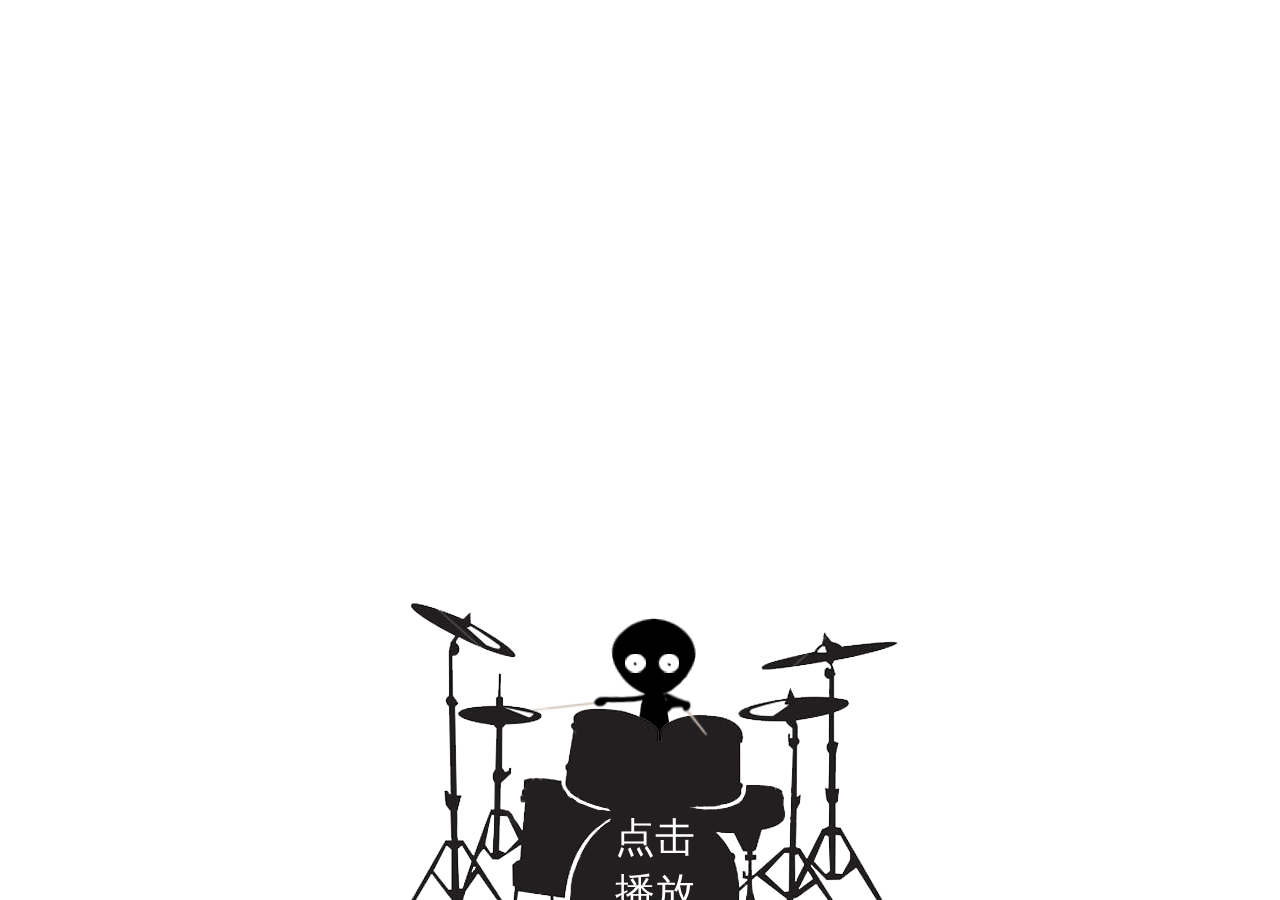
==== commit afa5588f: "html" ====
--- a/index.html
+++ b/index.html
@@ -38,7 +38,7 @@
                     <img src="img/one/1.right_down.png"/>
 
                     <img src="img/one/1.titles.png"/>
-                    <span id="start" class=""></span>
+                    <span id="start" class="">点击播放</span>
                 </div>
                 <!-- slide 2  Job-->
                 <div class="swiper-slide page2">
--- a/css/index.css
+++ b/css/index.css
@@ -13,7 +13,7 @@
 /* ======== page1 ======== */
 .page1 {
     position: relative;
-    /*background: url("../img/swiper/bg1.jpg") no-repeat;*/
+    /*background: url("img/swiper/bg1.jpg") no-repeat;*/
     background-size: cover;
 }
 
@@ -25,22 +25,34 @@
 .page1 span{
     display: block;
     position:absolute;
-    top:7.10rem;
+    top:8.10rem;
     left:2.9rem;
     width:0.9rem;
     height:0.95rem;
     z-index:11;
     opacity:1;
-    background:url("../img/one/1.center_down.png") no-repeat;
-
-}
-
-@media all and (max-width:400px){
+
+    color:#fff;
+    font-size:0.4rem;
+    text-align: center;
+}
+@media all and (max-width:375px){
     .page1 span{
-        top:6.9rem;
-        left:2.8rem;
-        width:1.2rem;
-        height: 1.2rem;
+        top:7.98rem;
+        left:2.85rem;
+        width:1rem;
+        height: 1rem;
+        padding-top:0.2rem;
+
+    }
+}
+@media all and (max-width:320px){
+    .page1 span{
+        top:7.9rem;
+        left:2.85rem;
+        width:1rem;
+        height: 1rem;
+        padding-top:0.2rem;
     }
 }
 
@@ -80,13 +92,13 @@
     top:0;
     left:0;
     width:6.4rem;
-    height:10.08rem;
+    height: 11.08rem;
     opacity:0;
 }
 
 #page1 img:nth-child(1){
-    -webkit-animation: bounceIn 0.5s linear 2s 1 both;
-    animation: bounceIn 0.5s linear 2s 1 both;
+    -webkit-animation: bounceIn 1s linear 3s 1 both;
+    animation: bounceIn 1s linear 3s 1 both;
 
 }
 
@@ -171,7 +183,7 @@
 
 
 .page1 img:nth-child(2){
-    top:4.85rem;
+    top:5.85rem;
     left:0rem;
     width:6.4rem;
     height:4.27rem;
@@ -179,7 +191,7 @@
 }
 
 .page1 img:nth-child(3){
-    top:5.86rem;
+    top:6.86rem;
     left:2.22rem;
     width:1.04rem;
     height:0.34rem;
@@ -282,7 +294,7 @@
 
 
 .page1 img:nth-child(4){
-    top:5.94rem;
+    top:6.94rem;
     right:2.53rem;
     width:0.45rem;
     height:0.34rem;
@@ -388,18 +400,18 @@
 }
 
 #page1 img:nth-child(5){
-    -webkit-animation: bounceInRight 0.5s linear 0.3s 1 both;
-    animation: bounceInRight 0.5s linear 0.3s 1 both;
+    -webkit-animation: bounceInRight 1s linear 0.5s 1 both;
+    animation: bounceInRight 1s linear 0.5s 1 both;
 }
 
 #page1 img:nth-child(6){
-    -webkit-animation: bounceInRight 0.5s linear 0.6s 1 both;
-    animation: bounceInRight 0.5s linear 0.6s 1 both;
+    -webkit-animation: bounceInRight 1s linear 1s 1 both;
+    animation: bounceInRight 1s linear 1s 1 both;
 }
 
 #page1 img:nth-child(7){
-    -webkit-animation: bounceInRight 0.5s linear 0.0s 1 both;
-    animation: bounceInRight 0.5s linear 0.0s 1 both;
+    -webkit-animation: bounceInRight 1s linear 0.0s 1 both;
+    animation: bounceInRight 1s linear 0.0s 1 both;
 }
 
 
@@ -503,18 +515,18 @@
 
 
 #page1 img:nth-child(8){
-    -webkit-animation: bounceInLeft 0.5s linear 1.5s 1 both;
-    animation: bounceInLeft 0.5s linear 1.5s 1 both;
+    -webkit-animation: bounceInLeft 1s linear 2s 1 both;
+    animation: bounceInLeft 1s linear 2s 1 both;
 }
 
 #page1 img:nth-child(9){
-    -webkit-animation: bounceInLeft 0.5s linear 1.2s 1 both;
-    animation: bounceInLeft 0.5s linear 1.2s 1 both;
+    -webkit-animation: bounceInLeft 1s linear 2.5s 1 both;
+    animation: bounceInLeft 1s linear 2.5s 1 both;
 }
 
 #page1 img:nth-child(10){
-    -webkit-animation: bounceInLeft 0.5s linear 0.9s 1 both;
-    animation: bounceInLeft 0.5s linear 0.9s 1 both;
+    -webkit-animation: bounceInLeft 1s linear 1.5s 1 both;
+    animation: bounceInLeft 1s linear 1.5s 1 both;
 }
 
 @-webkit-keyframes bounceInLeft {
@@ -599,8 +611,8 @@
 }
 
 #page1 img:nth-child(11){
-    -webkit-animation: rotateIn 1s linear 2.5s 1 both;
-    animation: rotateIn 1s linear 2.5s 1 both;
+    -webkit-animation: rotateIn 1s linear 4s 1 both;
+    animation: rotateIn 1s linear 4s 1 both;
 
 }
 @-webkit-keyframes rotateIn {
@@ -645,7 +657,7 @@
 
 .page2 {
     position: relative;
-    /*background: url("../img/swiper/bg1.jpg") no-repeat;*/
+    /*background: url("img/swiper/bg1.jpg") no-repeat;*/
     background-size: cover;
 }
 
@@ -659,7 +671,7 @@
     top:0;
     left:0;
     width:6.4rem;
-    height:10.08rem;
+    height:11.08rem;
     z-index:2;
     opacity: 0;
 }
@@ -708,10 +720,10 @@
 
 
 .page2 img:nth-child(2){
-    top:6rem;
+    top:5rem;
     left:0;
-    width:16.8rem;
-    height:3.55rem;
+    width:18.8rem;
+    height:5.55rem;
     z-index:1;
     opacity:0;
 }
@@ -846,7 +858,7 @@
 
 
 .page2 img:nth-child(3){
-    top:1.85rem;
+    top: 2.35rem;
     left:1.6rem;
     width:0.31rem;
     height:0.68rem;
@@ -860,14 +872,14 @@
 }
 @-webkit-keyframes moveJump{
 0%{
+    opacity:0;
+    left:1.6rem;
+}
+3%{
     opacity:0.5;
-    left:1.6rem;
-}
-3%{
+}
+5%{
     opacity:1;
-}
-5%{
-
     left:1.7rem;
 }
 10%{
@@ -892,68 +904,67 @@
     left:2.09rem;
 }
 45%{
-    top:1.75rem;
+    top:2.25rem;
     left:2.19rem;
 }
 50%{
-    top:1.65rem;
+    top:2.15rem;
     left:2.29rem;
 
 }
 55%{
-    top:1.65rem;
+    top:2.15rem;
     left:2.31rem;
 }
 60%{
-    top:1.95rem;
+    top:2.45rem;
     left:2.52rem;
 }
 65%{
-    top:2.15rem;
+    top:2.65rem;
     left:2.72rem;
 }
 70%{
-    top:2.35rem;
+    top:2.85rem;
     left:3.02rem;
 }
 75%{
-    top:2.55rem;
+    top:3.05rem;
     left:3.12rem;
 }
 80%{
-    top:2.75rem;
+    top:3.25rem;
     left:3.22rem;
 }
 85%{
-    top:2.95rem;
+    top:3.45rem;
     left:3.32rem;
 }
 
 90%{
-    top:3.15rem;
+    top:3.65rem;
     left:3.42rem;
 
 }
 95%{
-    top:3.35rem;
+    top:3.85rem;
     left:3.52rem;
 
 }
 100%{
     opacity:1;
-    top:3.55rem;
+    top:4.05rem;
     left:3.62rem;
 
 }
 }
 @keyframes moveJump{
     0%{
-
+        opacity:0;
         left:1.6rem;
     }
     3%{
         opacity:0.5;
-
     }
     5%{
         opacity:1;
@@ -981,60 +992,59 @@
         left:2.09rem;
     }
     45%{
-        top:1.75rem;
+        top:2.25rem;
         left:2.19rem;
     }
     50%{
-        top:1.65rem;
+        top:2.15rem;
         left:2.29rem;
 
     }
     55%{
-        top:1.65rem;
-        left:2.51rem;
+        top:2.15rem;
+        left:2.31rem;
     }
     60%{
-        top:1.95rem;
-        left:2.67rem;
+        top:2.45rem;
+        left:2.52rem;
     }
     65%{
-        top:2.15rem;
-        left:2.87rem;
+        top:2.65rem;
+        left:2.72rem;
     }
     70%{
-        top:2.35rem;
+        top:2.85rem;
         left:3.02rem;
     }
     75%{
-        top:2.55rem;
+        top:3.05rem;
         left:3.12rem;
     }
     80%{
-        top:2.75rem;
+        top:3.25rem;
         left:3.22rem;
     }
     85%{
-        top:2.95rem;
+        top:3.45rem;
         left:3.32rem;
     }
 
     90%{
-         top:3.15rem;
-         left:3.42rem;
-
-     }
+        top:3.65rem;
+        left:3.42rem;
+
+    }
     95%{
-        top:3.35rem;
+        top:3.85rem;
         left:3.52rem;
 
     }
     100%{
         opacity:1;
-        top:3.55rem;
+        top:4.05rem;
         left:3.62rem;
 
-    }
-}
+    }}
 
 
 
@@ -1123,12 +1133,13 @@
     position:absolute;
     top: 1rem;
     left:1rem;
-    /*font-family:"微软雅黑";*/
     z-index:3;
     opacity: 0;
     font-size:0.5rem;
     color:#fff;
 }
+
+
 #page2 h2{
     -webkit-animation: lightSpeedIn 1s linear 12s 1 both;
     animation: lightSpeedIn 1s linear 12s 1 both;
@@ -1321,7 +1332,7 @@
     /*display:block;*/
     width:0.7rem;
     height:0.7rem;
-    font-size:0.1rem;
+    font-size:0.2rem;
     color:#fff;
     z-index:3;
 }
@@ -1657,7 +1668,7 @@
 
 .page3 {
     position: relative;
-    /*background: url("../img/swiper/bg1.jpg") no-repeat;*/
+    /*background: url("img/swiper/bg1.jpg") no-repeat;*/
     background-size: cover;
 }
 
